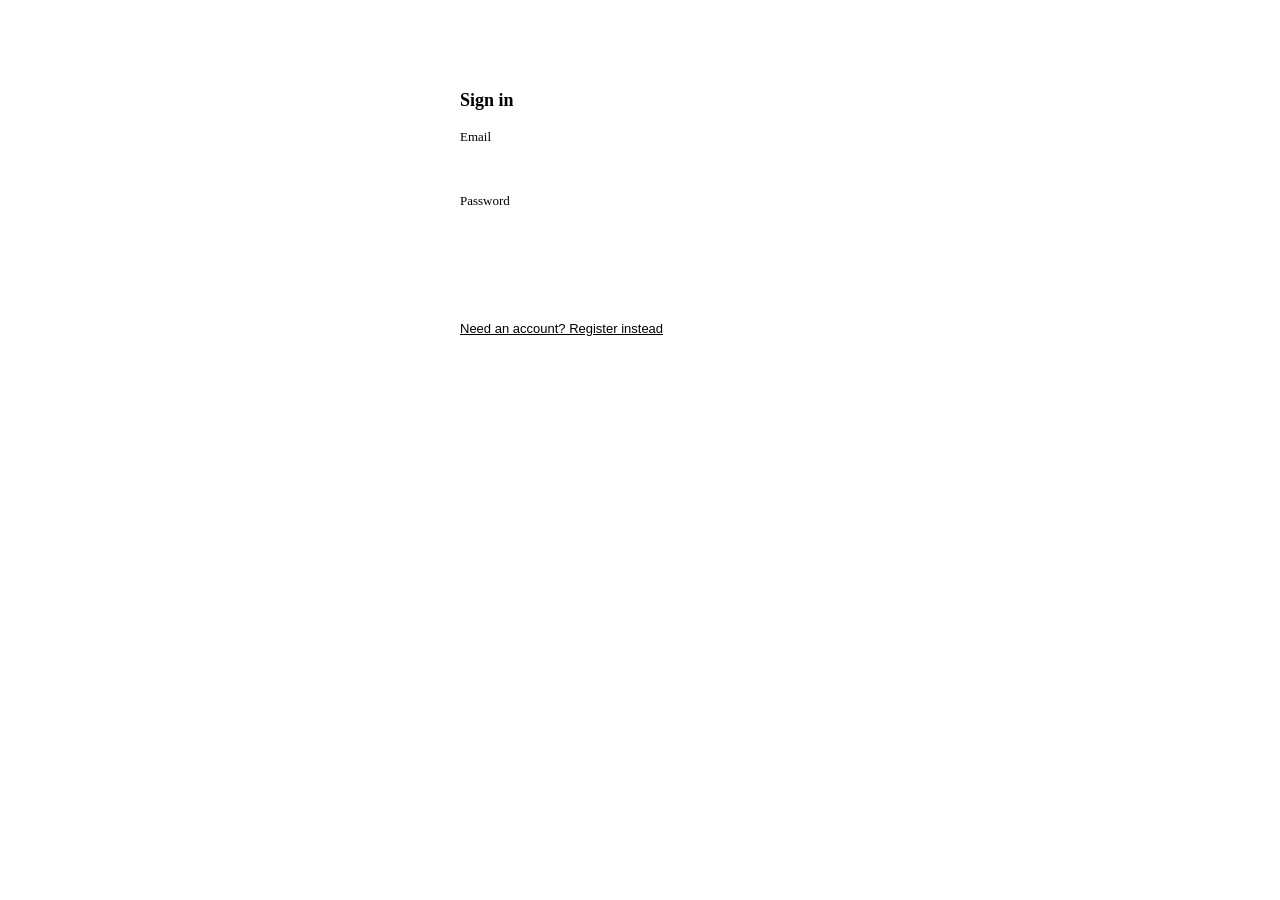
==== frontend/login.html @ 910d416b "Implement Stage 1: user identity and document ownership Adds accounts, server-side sessions, and per" ====
<!doctype html>
<html lang="en">
<head>
  <meta charset="utf-8">
  <meta name="viewport" content="width=device-width, initial-scale=1">
  <title>SmartDocs — Sign in</title>
  <link rel="stylesheet" href="/styles.css">
  <style>
    body { display: block; }
    #auth-wrap {
      max-width: 360px;
      margin: 10vh auto;
      padding: 0 20px;
      display: flex;
      flex-direction: column;
      gap: 14px;
    }
    #auth-wrap h1 { font-size: 18px; margin: 0 0 4px; }
    #auth-wrap label { font-size: 13px; color: var(--muted); display: block; margin-bottom: 4px; }
    #auth-wrap input {
      width: 100%;
      padding: 9px 10px;
      border: 1px solid var(--border);
      border-radius: 6px;
      background: var(--bg);
      color: var(--fg);
      font-size: 14px;
    }
    #auth-wrap .field { margin-bottom: 10px; }
    #auth-wrap button[type="submit"] {
      padding: 9px 14px;
      border-radius: 6px;
      border: 1px solid var(--accent);
      background: var(--accent);
      color: white;
      cursor: pointer;
      font-size: 14px;
    }
    #auth-error { color: var(--danger); font-size: 13px; min-height: 1.2em; }
    #auth-toggle { font-size: 13px; color: var(--muted); background: none; border: none; cursor: pointer; padding: 0; text-align: left; text-decoration: underline; }
  </style>
</head>
<body>
  <div id="auth-wrap">
    <h1 id="auth-title">Sign in</h1>
    <form id="auth-form">
      <div class="field" id="display-name-field" hidden>
        <label for="displayName">Name</label>
        <input id="displayName" name="displayName" type="text" autocomplete="name">
      </div>
      <div class="field">
        <label for="email">Email</label>
        <input id="email" name="email" type="email" autocomplete="email" required>
      </div>
      <div class="field">
        <label for="password">Password</label>
        <input id="password" name="password" type="password" autocomplete="current-password" required>
      </div>
      <div id="auth-error" role="alert"></div>
      <button type="submit" id="auth-submit">Sign in</button>
    </form>
    <button type="button" id="auth-toggle">Need an account? Register instead</button>
  </div>

  <script src="/js/api.js"></script>
  <script>
    (function () {
      const form = document.getElementById('auth-form');
      const title = document.getElementById('auth-title');
      const submitBtn = document.getElementById('auth-submit');
      const toggleBtn = document.getElementById('auth-toggle');
      const errorEl = document.getElementById('auth-error');
      const displayNameField = document.getElementById('display-name-field');
      const displayNameInput = document.getElementById('displayName');
      let mode = 'login';

      function setMode(next) {
        mode = next;
        const isRegister = mode === 'register';
        title.textContent = isRegister ? 'Create an account' : 'Sign in';
        submitBtn.textContent = isRegister ? 'Register' : 'Sign in';
        toggleBtn.textContent = isRegister ? 'Already have an account? Sign in instead' : 'Need an account? Register instead';
        displayNameField.hidden = !isRegister;
        displayNameInput.required = isRegister;
        errorEl.textContent = '';
      }

      toggleBtn.addEventListener('click', () => setMode(mode === 'login' ? 'register' : 'login'));

      form.addEventListener('submit', async (e) => {
        e.preventDefault();
        errorEl.textContent = '';
        submitBtn.disabled = true;
        const email = document.getElementById('email').value;
        const password = document.getElementById('password').value;

        try {
          if (mode === 'register') {
            await Api.register(email, password, displayNameInput.value);
          } else {
            await Api.login(email, password);
          }
          window.location.href = '/';
        } catch (err) {
          if (err instanceof Api.ApiError) {
            if (err.status === 423) {
              errorEl.textContent = 'Account temporarily locked after too many failed attempts. Try again later.';
            } else if (err.status === 429) {
              errorEl.textContent = 'Too many attempts. Try again shortly.';
            } else if (err.code === 'EMAIL_TAKEN') {
              errorEl.textContent = 'An account with that email already exists.';
            } else if (err.code === 'VALIDATION_FAILED' && err.body && Array.isArray(err.body.errors)) {
              errorEl.textContent = err.body.errors.map((v) => v.message).join(' ');
            } else {
              errorEl.textContent = 'Invalid email or password.';
            }
          } else {
            errorEl.textContent = 'Something went wrong. Try again.';
          }
        } finally {
          submitBtn.disabled = false;
        }
      });
    })();
  </script>
</body>
</html>
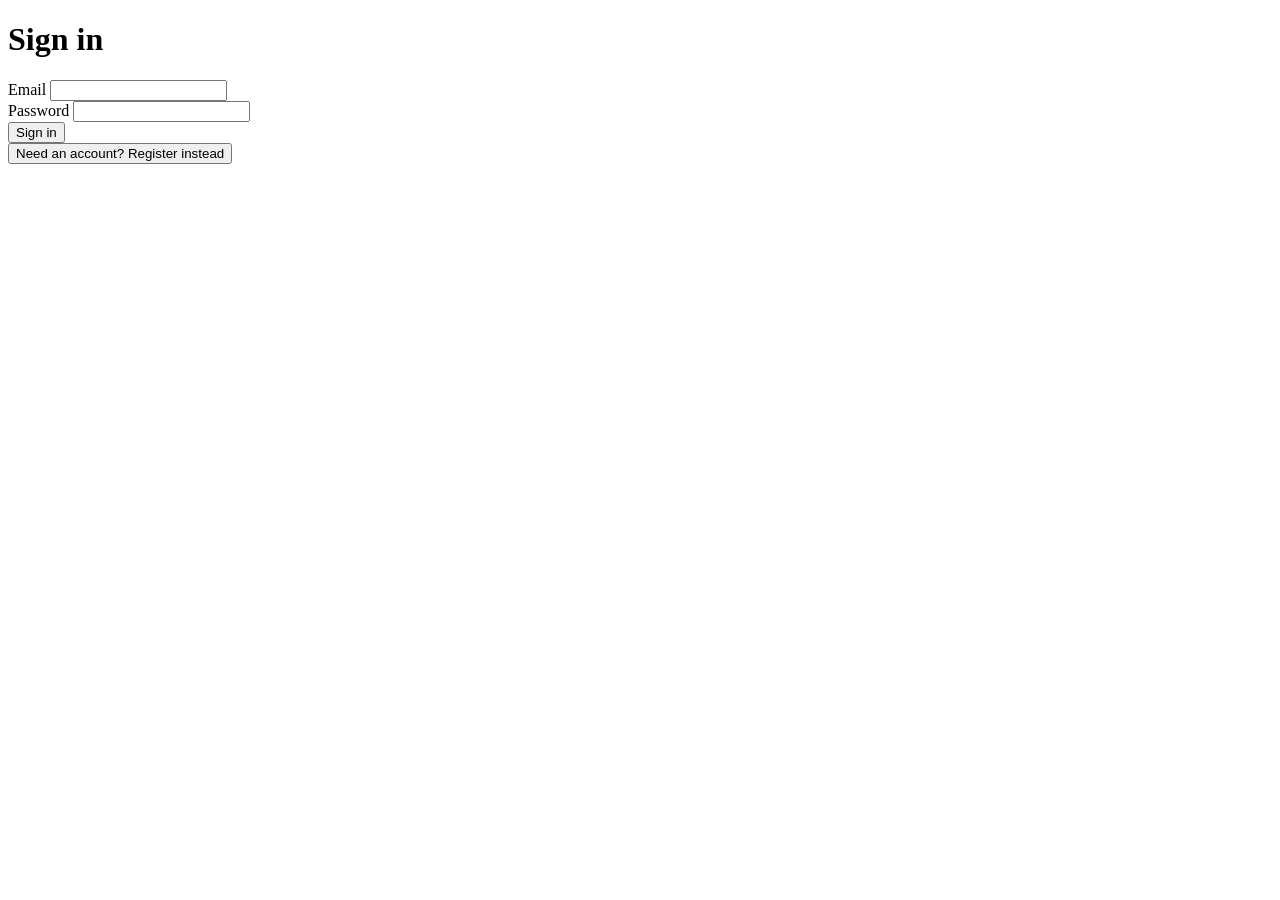
==== commit b6d3af52: "Implement Stage 2: real-time single-document sync Completes the WebSocket-based last-write-wins sync" ====
--- a/frontend/login.html
+++ b/frontend/login.html
@@ -5,40 +5,7 @@
   <meta name="viewport" content="width=device-width, initial-scale=1">
   <title>SmartDocs — Sign in</title>
   <link rel="stylesheet" href="/styles.css">
-  <style>
-    body { display: block; }
-    #auth-wrap {
-      max-width: 360px;
-      margin: 10vh auto;
-      padding: 0 20px;
-      display: flex;
-      flex-direction: column;
-      gap: 14px;
-    }
-    #auth-wrap h1 { font-size: 18px; margin: 0 0 4px; }
-    #auth-wrap label { font-size: 13px; color: var(--muted); display: block; margin-bottom: 4px; }
-    #auth-wrap input {
-      width: 100%;
-      padding: 9px 10px;
-      border: 1px solid var(--border);
-      border-radius: 6px;
-      background: var(--bg);
-      color: var(--fg);
-      font-size: 14px;
-    }
-    #auth-wrap .field { margin-bottom: 10px; }
-    #auth-wrap button[type="submit"] {
-      padding: 9px 14px;
-      border-radius: 6px;
-      border: 1px solid var(--accent);
-      background: var(--accent);
-      color: white;
-      cursor: pointer;
-      font-size: 14px;
-    }
-    #auth-error { color: var(--danger); font-size: 13px; min-height: 1.2em; }
-    #auth-toggle { font-size: 13px; color: var(--muted); background: none; border: none; cursor: pointer; padding: 0; text-align: left; text-decoration: underline; }
-  </style>
+  <link rel="stylesheet" href="/login.css">
 </head>
 <body>
   <div id="auth-wrap">
@@ -63,65 +30,6 @@
   </div>
 
   <script src="/js/api.js"></script>
-  <script>
-    (function () {
-      const form = document.getElementById('auth-form');
-      const title = document.getElementById('auth-title');
-      const submitBtn = document.getElementById('auth-submit');
-      const toggleBtn = document.getElementById('auth-toggle');
-      const errorEl = document.getElementById('auth-error');
-      const displayNameField = document.getElementById('display-name-field');
-      const displayNameInput = document.getElementById('displayName');
-      let mode = 'login';
-
-      function setMode(next) {
-        mode = next;
-        const isRegister = mode === 'register';
-        title.textContent = isRegister ? 'Create an account' : 'Sign in';
-        submitBtn.textContent = isRegister ? 'Register' : 'Sign in';
-        toggleBtn.textContent = isRegister ? 'Already have an account? Sign in instead' : 'Need an account? Register instead';
-        displayNameField.hidden = !isRegister;
-        displayNameInput.required = isRegister;
-        errorEl.textContent = '';
-      }
-
-      toggleBtn.addEventListener('click', () => setMode(mode === 'login' ? 'register' : 'login'));
-
-      form.addEventListener('submit', async (e) => {
-        e.preventDefault();
-        errorEl.textContent = '';
-        submitBtn.disabled = true;
-        const email = document.getElementById('email').value;
-        const password = document.getElementById('password').value;
-
-        try {
-          if (mode === 'register') {
-            await Api.register(email, password, displayNameInput.value);
-          } else {
-            await Api.login(email, password);
-          }
-          window.location.href = '/';
-        } catch (err) {
-          if (err instanceof Api.ApiError) {
-            if (err.status === 423) {
-              errorEl.textContent = 'Account temporarily locked after too many failed attempts. Try again later.';
-            } else if (err.status === 429) {
-              errorEl.textContent = 'Too many attempts. Try again shortly.';
-            } else if (err.code === 'EMAIL_TAKEN') {
-              errorEl.textContent = 'An account with that email already exists.';
-            } else if (err.code === 'VALIDATION_FAILED' && err.body && Array.isArray(err.body.errors)) {
-              errorEl.textContent = err.body.errors.map((v) => v.message).join(' ');
-            } else {
-              errorEl.textContent = 'Invalid email or password.';
-            }
-          } else {
-            errorEl.textContent = 'Something went wrong. Try again.';
-          }
-        } finally {
-          submitBtn.disabled = false;
-        }
-      });
-    })();
-  </script>
+  <script src="/js/login.js"></script>
 </body>
 </html>
